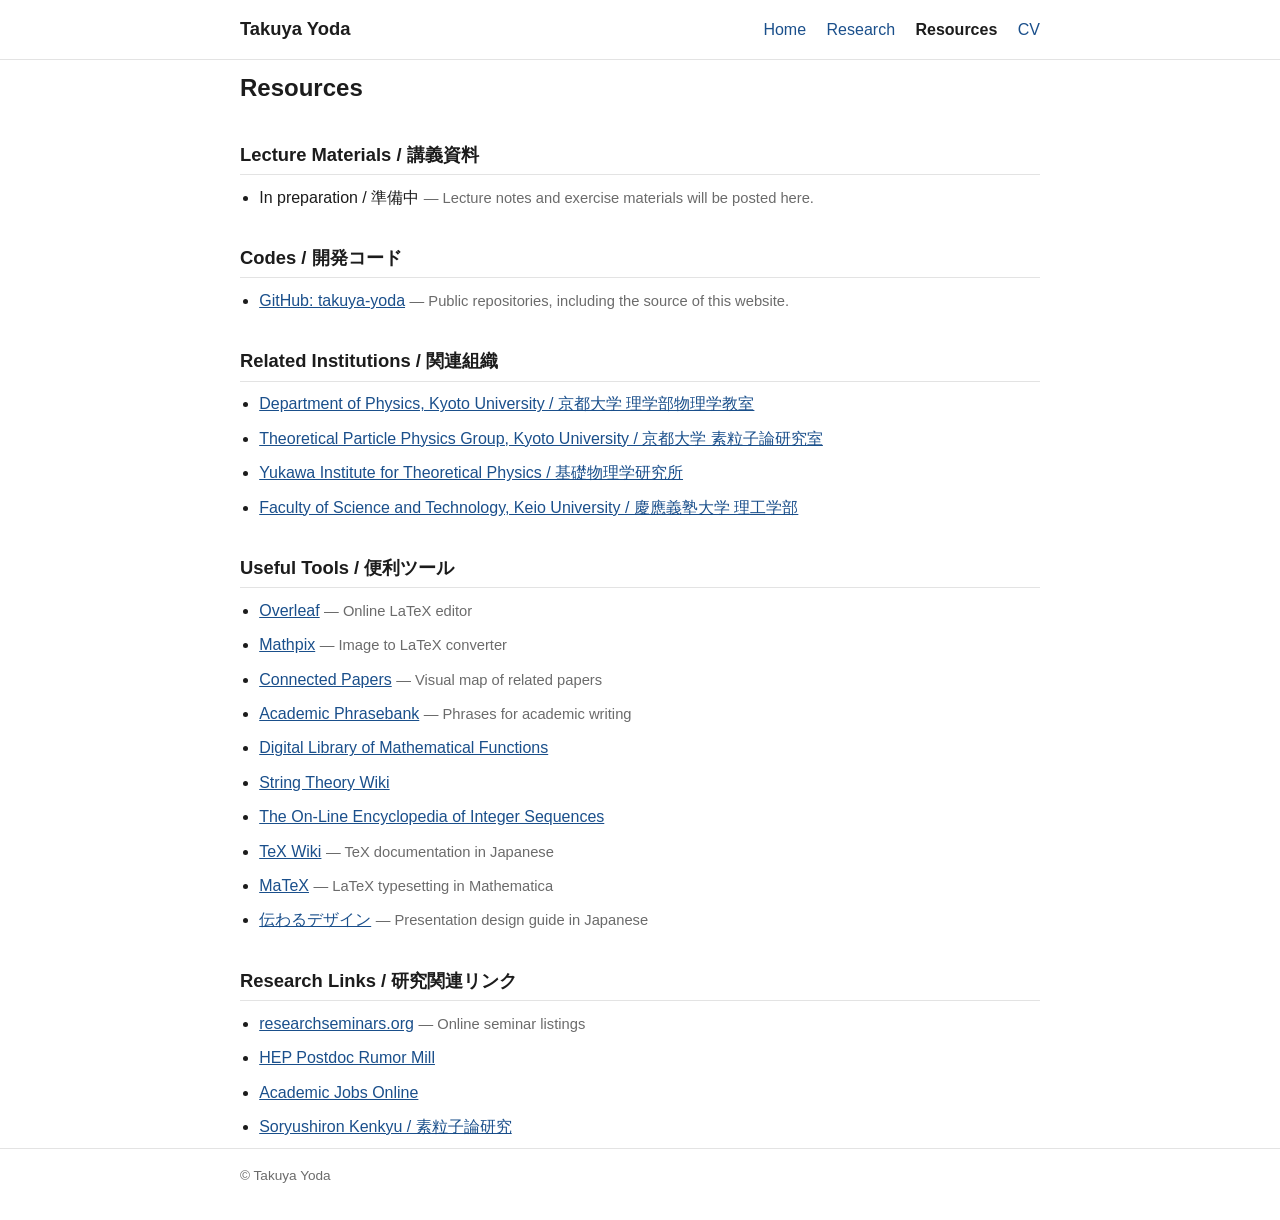
==== resources.html @ 831503c7 "Initial site: static HTML/CSS/JS with separated JSON database - 4 pages (Home / Research / Resources" ====
<!DOCTYPE html>
<html lang="en">
<head>
  <meta charset="utf-8">
  <meta name="viewport" content="width=device-width, initial-scale=1">
  <title>Resources — Takuya Yoda</title>
  <meta name="description" content="Lecture materials, codes, and useful links shared by Takuya Yoda.">
  <link rel="stylesheet" href="assets/style.css">
</head>
<body data-page="resources">
  <header class="site-header">
    <div class="wrap header-inner">
      <a class="site-title" href="index.html">Takuya Yoda</a>
      <nav class="site-nav">
        <a href="index.html">Home</a>
        <a href="research.html">Research</a>
        <a href="resources.html" aria-current="page">Resources</a>
        <a href="cv.html">CV</a>
      </nav>
    </div>
  </header>

  <main class="wrap">
    <h1>Resources</h1>
    <noscript><p>This page requires JavaScript. Data is available at <a href="data/resources.json">data/resources.json</a>.</p></noscript>
    <div id="resources-body"></div>
  </main>

  <footer class="site-footer">
    <div class="wrap">© Takuya Yoda</div>
  </footer>

  <script src="assets/main.js"></script>
</body>
</html>
---- assets/style.css ----
/* Minimal academic style — no external dependencies */

:root {
  --fg: #1c1c1c;
  --bg: #ffffff;
  --muted: #6b6b6b;
  --accent: #1a4f8b;
  --line: #e3e3e3;
  --badge-invited: #8b3a1a;
}

* { box-sizing: border-box; }

html { font-size: 16px; }

body {
  margin: 0;
  color: var(--fg);
  background: var(--bg);
  font-family: -apple-system, BlinkMacSystemFont, "Segoe UI", "Helvetica Neue",
    Arial, "Hiragino Kaku Gothic ProN", "Noto Sans JP", Meiryo, sans-serif;
  line-height: 1.65;
}

.wrap {
  max-width: 840px;
  margin: 0 auto;
  padding: 0 1.25rem;
}

/* Header */
.site-header {
  border-bottom: 1px solid var(--line);
}

.header-inner {
  display: flex;
  flex-wrap: wrap;
  align-items: baseline;
  justify-content: space-between;
  gap: 0.5rem 1rem;
  padding-top: 0.9rem;
  padding-bottom: 0.9rem;
}

.site-title {
  font-size: 1.15rem;
  font-weight: 700;
  color: var(--fg);
  text-decoration: none;
}

.site-nav a {
  margin-left: 1rem;
  color: var(--accent);
  text-decoration: none;
}

.site-nav a:first-child { margin-left: 0; }

.site-nav a[aria-current="page"] {
  color: var(--fg);
  font-weight: 600;
}

.site-nav a:hover { text-decoration: underline; }

/* Main */
main { padding: 1.5rem 1.25rem 3rem; }

h1 { font-size: 1.5rem; margin: 0.5rem 0 1rem; }

h2 {
  font-size: 1.15rem;
  margin: 2rem 0 0.6rem;
  padding-bottom: 0.25rem;
  border-bottom: 1px solid var(--line);
}

h3.year {
  font-size: 1rem;
  color: var(--muted);
  margin: 1.2rem 0 0.4rem;
}

a { color: var(--accent); }

.muted { color: var(--muted); }

.plain-list { padding-left: 1.2rem; margin: 0.4rem 0; }

/* Profile */
.profile {
  display: flex;
  gap: 1.5rem;
  align-items: flex-start;
  flex-wrap: wrap;
  margin-top: 1rem;
}

.portrait {
  width: 150px;
  height: 150px;
  object-fit: cover;
  border-radius: 6px;
  flex-shrink: 0;
}

.profile-text h1 { margin: 0 0 0.2rem; }

.profile-text .position { margin: 0 0 0.4rem; font-weight: 600; }

.profile-text .affiliation { margin: 0; }

.profile-text .keywords { margin: 0.6rem 0 0; }

.profile-links { margin: 0.6rem 0 0; padding: 0; list-style: none; }

.profile-links li { display: inline; margin-right: 1rem; }

/* Contact */
.email-list { padding-left: 1.2rem; margin: 0.4rem 0; }

.email-list code {
  font-family: ui-monospace, SFMono-Regular, Menlo, Consolas, monospace;
  font-size: 0.95em;
  background: #f4f4f4;
  padding: 0.05em 0.35em;
  border-radius: 3px;
}

.email-hint { font-size: 0.85rem; color: var(--muted); margin: 0.3rem 0 0; }

/* News */
.news-item { margin: 0.3rem 0; }
.news-item .date { color: var(--muted); margin-right: 0.6rem; font-variant-numeric: tabular-nums; }

/* Filters */
.filters {
  display: flex;
  flex-wrap: wrap;
  align-items: center;
  gap: 0.4rem 1.2rem;
  margin: 0.5rem 0 0.8rem;
  font-size: 0.9rem;
}

.filter-group { display: inline-flex; gap: 0.8rem; }

.filters label { cursor: pointer; user-select: none; }

.filters input { vertical-align: -2px; margin-right: 0.25rem; }

.filter-count { color: var(--muted); font-size: 0.85rem; margin-left: auto; }

/* Item lists */
.item { margin: 0 0 0.9rem; }

.item .title { font-weight: 600; }

.item .meta { font-size: 0.92rem; color: var(--muted); }

.item .meta a { color: var(--accent); }

.authors .me { font-weight: 600; }

.badge {
  display: inline-block;
  font-size: 0.72rem;
  line-height: 1.4;
  padding: 0 0.4em;
  margin-left: 0.45em;
  border: 1px solid currentColor;
  border-radius: 3px;
  vertical-align: 1px;
}

.badge.invited { color: var(--badge-invited); }
.badge.format, .badge.region { color: var(--muted); }

/* CV */
.cv-item {
  display: flex;
  gap: 1rem;
  margin: 0 0 0.7rem;
}

.cv-period {
  flex: 0 0 11em;
  color: var(--muted);
  font-variant-numeric: tabular-nums;
}

.cv-body .note { font-size: 0.92rem; color: var(--muted); }

/* Resources */
.resource-item { margin: 0 0 0.5rem; }
.resource-item .note { font-size: 0.92rem; color: var(--muted); }

/* Footer */
.site-footer {
  border-top: 1px solid var(--line);
  padding: 1rem 0 2rem;
  color: var(--muted);
  font-size: 0.85rem;
}

/* Responsive */
@media (max-width: 600px) {
  .cv-item { flex-direction: column; gap: 0.1rem; }
  .cv-period { flex-basis: auto; }
  .filter-count { margin-left: 0; }
}
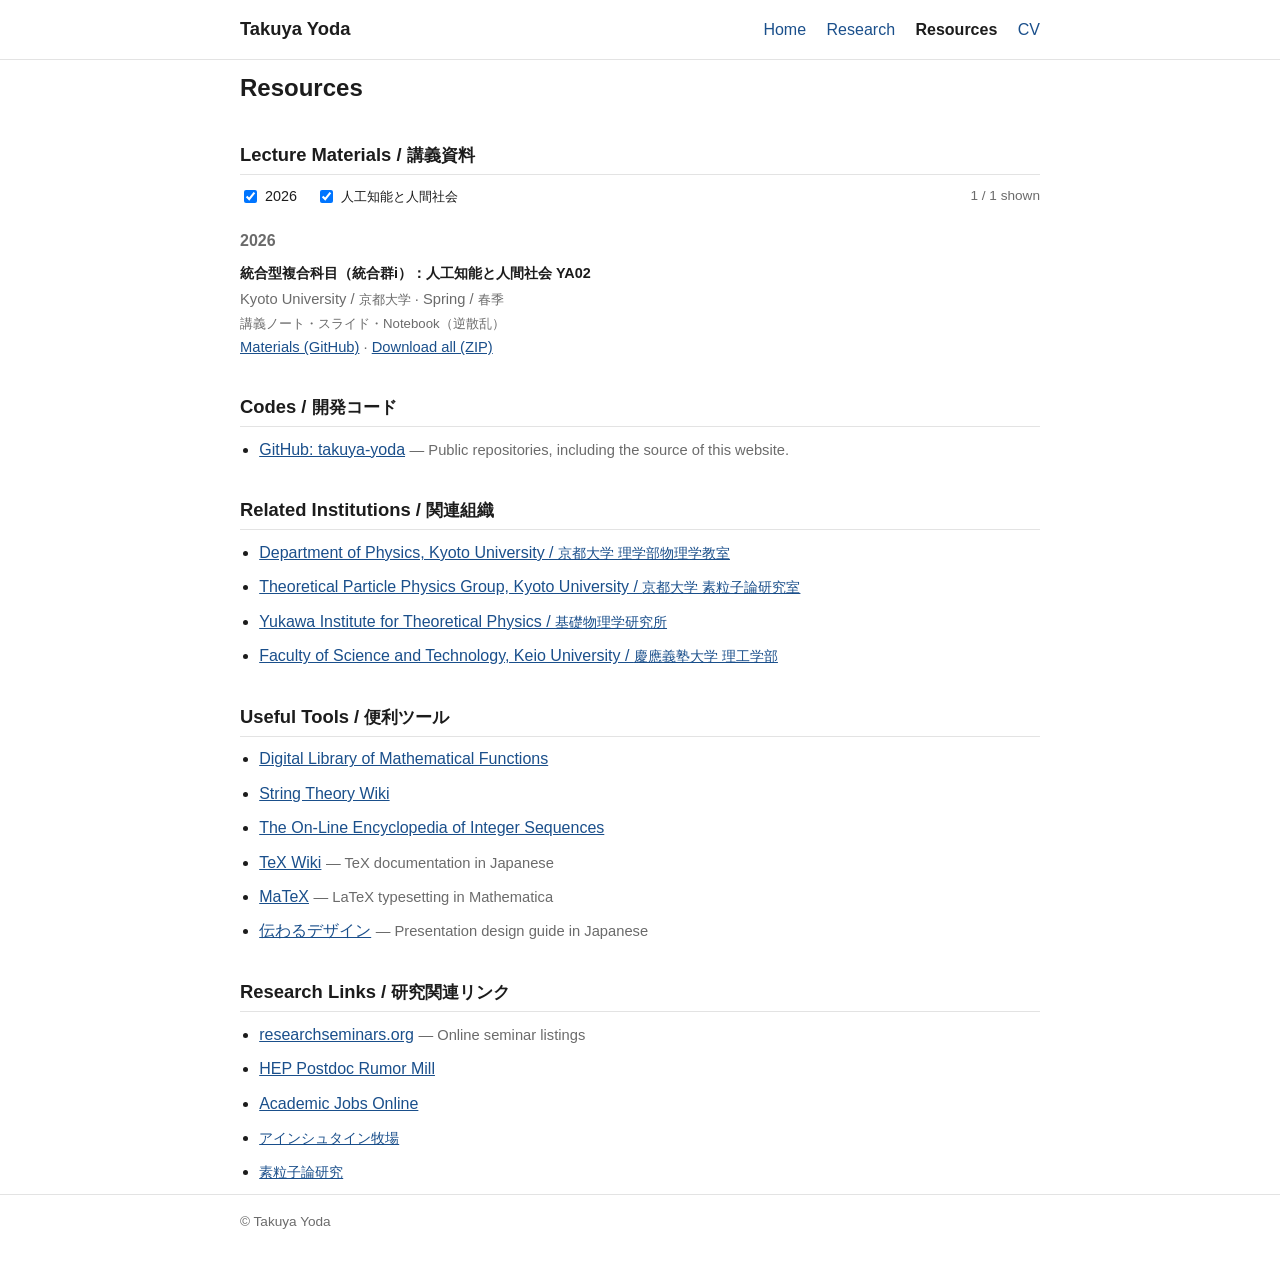
==== commit 333b47b6: "Add filterable Lecture Materials list backed by data/lectures.json Co-Authored-By: Claude Fable 5 <n" ====
--- a/resources.html
+++ b/resources.html
@@ -22,7 +22,9 @@
 
   <main class="wrap">
     <h1>Resources</h1>
-    <noscript><p>This page requires JavaScript. Data is available at <a href="data/resources.json">data/resources.json</a>.</p></noscript>
+    <noscript><p>This page requires JavaScript. Data is available at
+      <a href="data/resources.json">resources.json</a> and
+      <a href="data/lectures.json">lectures.json</a>.</p></noscript>
     <div id="resources-body"></div>
   </main>
 
--- a/assets/style.css
+++ b/assets/style.css
@@ -7,7 +7,11 @@
   --accent: #1a4f8b;
   --line: #e3e3e3;
   --badge-invited: #8b3a1a;
-}
+  --ja-scale: 0.9; /* Japanese glyphs look optically larger than Latin at equal size */
+}
+
+/* Japanese text emitted by bi() in main.js */
+.ja { font-size: calc(1em * var(--ja-scale)); }
 
 * { box-sizing: border-box; }
 
@@ -89,28 +93,25 @@
 
 .plain-list { padding-left: 1.2rem; margin: 0.4rem 0; }
 
-/* Profile */
-.profile {
-  display: flex;
-  gap: 1.5rem;
-  align-items: flex-start;
-  flex-wrap: wrap;
-  margin-top: 1rem;
-}
+/* Profile — portrait floats at the top right, text flows on the left */
+.profile { margin-top: 1rem; }
+
+.profile::after { content: ""; display: block; clear: both; }
 
 .portrait {
+  float: right;
   width: 150px;
   height: 150px;
   object-fit: cover;
   border-radius: 6px;
-  flex-shrink: 0;
+  margin: 0 0 0.75rem 1.5rem;
 }
 
 .profile-text h1 { margin: 0 0 0.2rem; }
 
 .profile-text .position { margin: 0 0 0.4rem; font-weight: 600; }
 
-.profile-text .affiliation { margin: 0; }
+.profile-text .affiliation { margin: 0 0 0.4rem; }
 
 .profile-text .keywords { margin: 0.6rem 0 0; }
 
@@ -207,6 +208,7 @@
 
 /* Responsive */
 @media (max-width: 600px) {
+  .portrait { width: 110px; height: 110px; margin-left: 1rem; }
   .cv-item { flex-direction: column; gap: 0.1rem; }
   .cv-period { flex-basis: auto; }
   .filter-count { margin-left: 0; }
